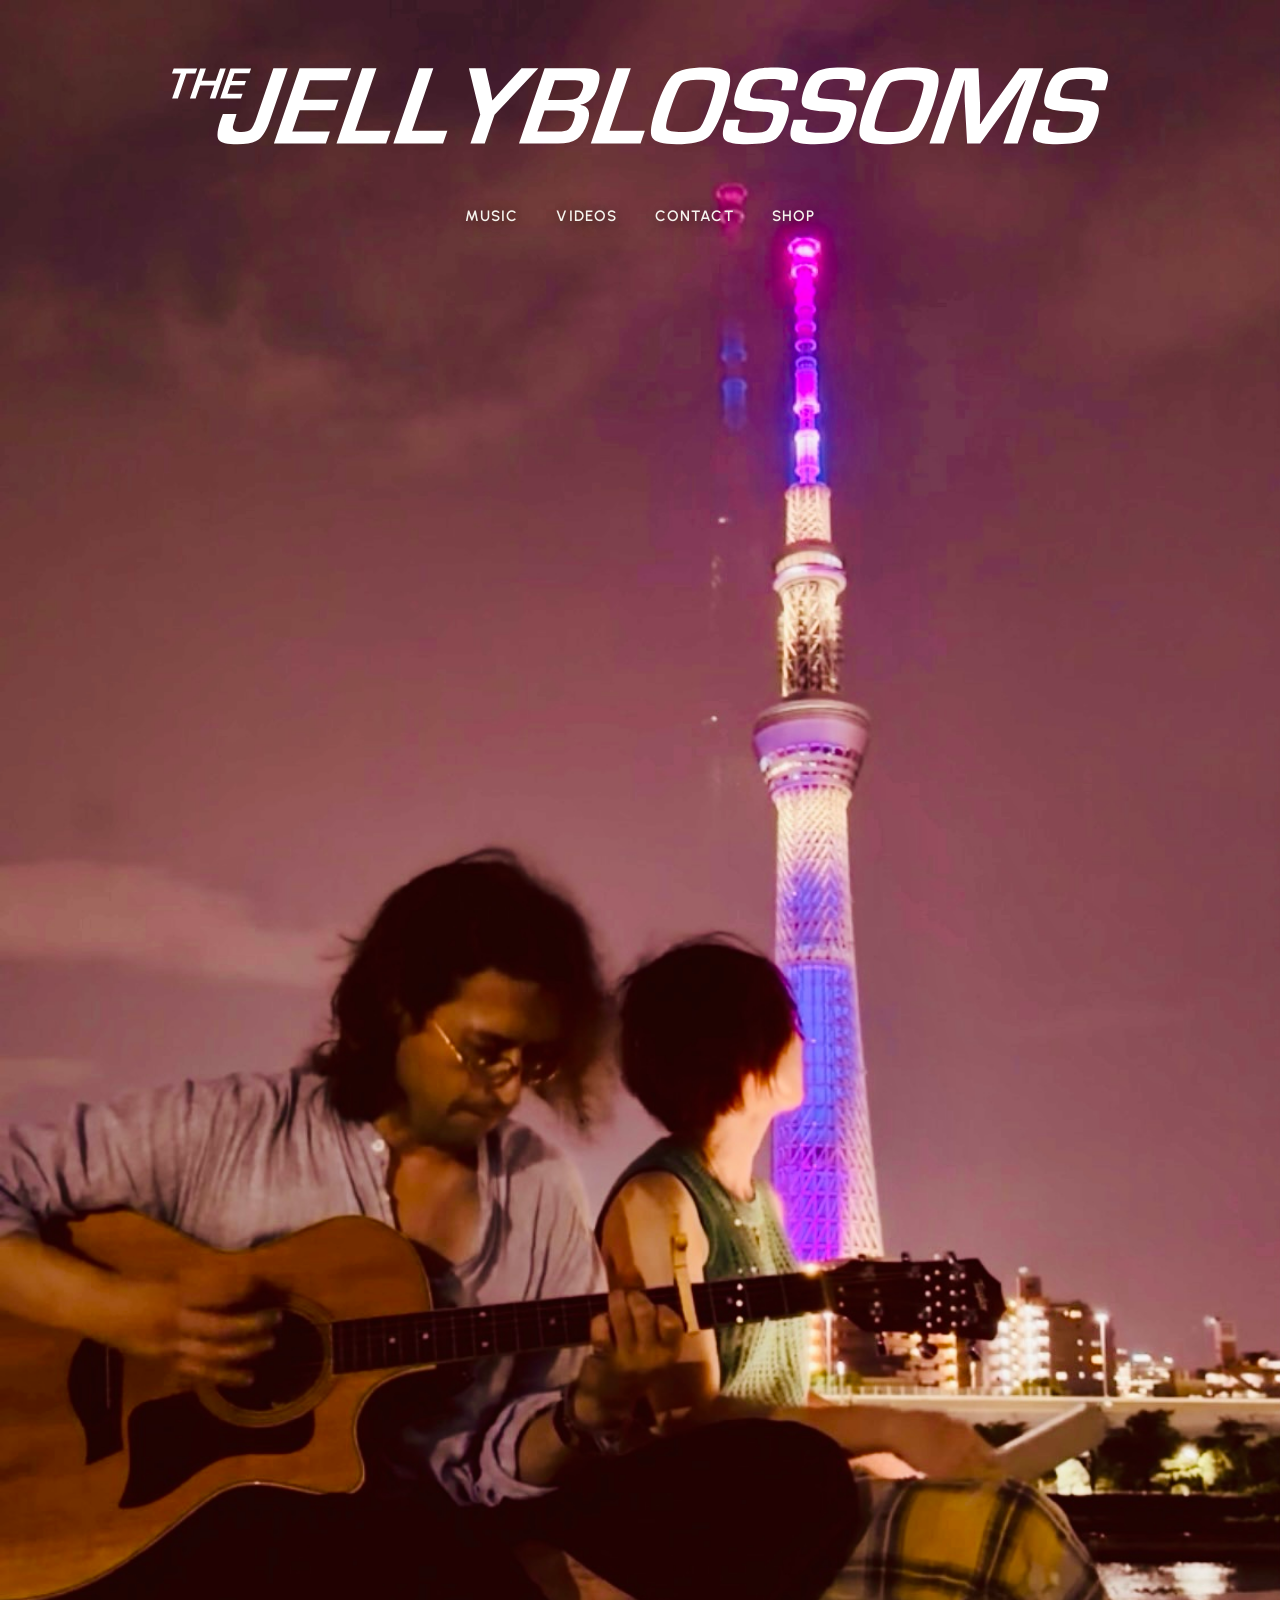
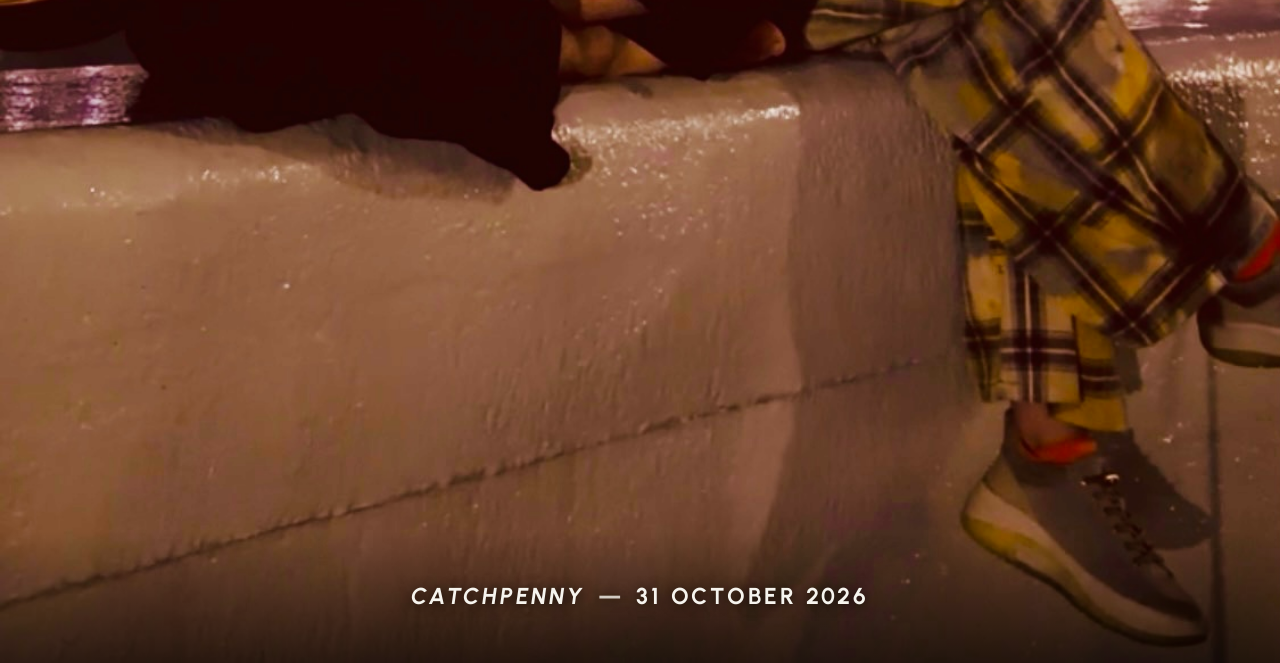
==== index.html @ b8af1d7a "Add files via upload" ====
<!DOCTYPE html>

<html lang="en"><head><meta charset="utf-8"/><meta content="width=device-width,initial-scale=1" name="viewport"/><meta content="#100b19" name="theme-color"/><meta content="The Jellyblossoms — Catchpenny" name="description"/><title>The Jellyblossoms</title><link as="image" href="assets/homepage-original.jpg" rel="preload"/><link href="https://fonts.googleapis.com" rel="preconnect"/><link crossorigin="" href="https://fonts.gstatic.com" rel="preconnect"/><link href="styles.css" rel="stylesheet"/><link href="assets/favicon.ico" rel="icon" sizes="any"/><link href="assets/favicon-512.png" rel="icon" sizes="512x512" type="image/png"/><link href="assets/apple-touch-icon.png" rel="apple-touch-icon"/></head>
<body class="homepage"><main class="photo-home">
<img alt="The Jellyblossoms playing guitar beside the illuminated Tokyo Skytree at night" class="hero-original" height="1989" src="assets/homepage-original.jpg" width="1125"/>
<header class="site-header"><a aria-label="The Jellyblossoms — Home" class="brand" href="index.html"><img alt="The Jellyblossoms" class="brand-logo" height="244" src="assets/jellyblossoms-logo.svg" width="1788"/></a><nav aria-label="Main navigation" class="nav"><a href="music.html">Music</a><a href="videos.html">Videos</a><a href="contact.html">Contact</a><a href="shop.html">Shop</a></nav></header>
<div class="home-bottom"><p class="release-name"><em>Catchpenny</em> <span class="release-separator">—</span> 31 October 2026</p></div>
</main></body></html>
---- styles.css ----
@import url('https://fonts.googleapis.com/css2?family=Urbanist:ital,wght@0,400;0,500;0,600;0,700;1,400;1,500;1,600;1,700&display=swap');
:root{--bg:#0c1019;--ink:#f6f4ee;--muted:#aeb8c6;--accent:#9ed9ed;--line:rgba(255,255,255,.23)}*{box-sizing:border-box}html{scroll-behavior:smooth}body{margin:0;background:var(--bg);color:var(--ink);font-family:'DM Sans',Arial,sans-serif;-webkit-font-smoothing:antialiased}a{color:inherit;text-decoration:none}button,input,textarea{font:inherit}button{cursor:pointer}.site-header{position:relative;z-index:10;text-align:center;padding:26px 20px 16px}.brand{display:inline-block;font-family:'Space Grotesk',sans-serif;font-weight:700;font-size:clamp(2rem,5vw,4.4rem);letter-spacing:-.07em;line-height:1.1}.nav{display:flex;justify-content:center;gap:clamp(18px,3.5vw,48px);margin:22px auto 0;flex-wrap:wrap}.nav a{font-weight:600;font-size:.91rem;letter-spacing:.015em;padding:4px 0;border-bottom:1px solid transparent;transition:color .2s,border .2s}.nav a:hover,.nav a.active{border-color:currentColor;color:var(--accent)}.home{height:100svh;min-height:620px;display:flex;flex-direction:column;position:relative;isolation:isolate;overflow:hidden;background:radial-gradient(ellipse at 40% 20%,#6b283e 0%,#20192a 42%,#080d18 100%)}.home:before{content:'';position:absolute;z-index:-2;inset:0;background-image:linear-gradient(90deg,rgba(9,10,20,.55),rgba(10,11,20,.05) 58%,rgba(10,11,20,.09)),url('assets/cosmic.webp');background-repeat:no-repeat;background-position:center,right 38%;background-size:cover,auto 115%;filter:saturate(1.07)}.home:after{content:'';position:absolute;z-index:-1;inset:0;background:linear-gradient(180deg,rgba(0,0,0,.46),transparent 28%,transparent 70%,rgba(0,0,0,.62))}.home .site-header{padding-top:34px}.home-bottom{margin-top:auto;padding:30px 24px 39px;text-align:center}.release-name{font-family:'Space Grotesk';font-size:clamp(1.35rem,3vw,2.1rem);font-weight:600;letter-spacing:-.045em}.release-meta{text-transform:uppercase;letter-spacing:.24em;font-size:.68rem;margin-top:6px;color:#e2dfdd}.content-page{min-height:100vh}.content-page .site-header{border-bottom:1px solid var(--line)}.container{width:min(1120px,calc(100% - 64px));margin:0 auto}.page-content{padding:clamp(48px,8vw,100px) 0}.music-layout{display:grid;grid-template-columns:minmax(0,1fr) minmax(0,1fr);gap:clamp(36px,7vw,100px);align-items:start}.cover{display:block;width:100%;box-shadow:0 18px 65px #0005}.eyebrow{text-transform:uppercase;letter-spacing:.2em;color:var(--muted);font-size:.72rem;font-weight:700;margin:0 0 18px}.heading{font-family:'Space Grotesk';font-size:clamp(2.8rem,6vw,5.4rem);line-height:1;letter-spacing:-.07em;font-weight:600;margin:0 0 17px}.subline{color:var(--muted);margin:0 0 34px}.tracks{list-style:none;counter-reset:song;padding:0;margin:26px 0 36px}.tracks li{counter-increment:song;display:grid;grid-template-columns:2.1rem 1fr;gap:9px;padding:14px 0;border-bottom:1px solid var(--line);font-size:1.04rem}.tracks li:before{content:counter(song,decimal-leading-zero);font-size:.75rem;color:var(--muted);padding-top:4px}.action{display:inline-flex;align-items:center;justify-content:center;min-height:48px;border:1px solid var(--ink);padding:12px 29px;border-radius:100px;font-size:.86rem;font-weight:700;letter-spacing:.025em;transition:.2s}.action:hover{background:var(--ink);color:var(--bg)}.plain-title{font-family:'Space Grotesk';font-size:clamp(2.8rem,6vw,5rem);letter-spacing:-.065em;font-weight:600;line-height:1.1;margin:0 0 32px}.quiet{color:var(--muted);font-size:1rem;line-height:1.65}.link-stack{max-width:600px;margin:42px auto 0;border-top:1px solid var(--line)}.link-row{display:flex;justify-content:space-between;align-items:center;padding:21px 3px;border-bottom:1px solid var(--line)}.link-row span:last-child{font-size:.76rem;color:var(--muted)}.two-cols{display:grid;grid-template-columns:1fr 1fr;gap:9vw;align-items:center}.contact-art{width:100%;max-height:600px;object-fit:cover}.contact-form{display:grid;gap:18px}.contact-form label{font-size:.82rem;color:var(--muted);display:grid;gap:7px}.contact-form input,.contact-form textarea{width:100%;background:transparent;border:1px solid var(--line);padding:12px 14px;color:var(--ink);border-radius:0;outline-offset:3px}.contact-form textarea{min-height:150px;resize:vertical}.contact-form button:disabled{opacity:.55;cursor:not-allowed}.pending{color:var(--muted);font-size:.78rem}.video-empty{border-top:1px solid var(--line);padding:30px 0;max-width:700px}.placeholder-card{aspect-ratio:16/9;background:linear-gradient(120deg,#162339,#381d32);border:1px solid var(--line);display:flex;align-items:center;justify-content:center;color:var(--muted);letter-spacing:.12em;text-transform:uppercase;font-size:.75rem}.footer{color:var(--muted);padding:34px 0;text-align:center;font-size:.72rem}.back{display:inline-block;margin-bottom:30px;color:var(--muted);font-size:.85rem}.back:hover{color:var(--ink)}@media(max-width:740px){.home{min-height:600px}.home:before{background-position:center,center 55%;background-size:cover,auto 100%}.site-header{padding:24px 16px 12px}.home .site-header{padding-top:26px}.brand{font-size:clamp(2rem,8.5vw,3.3rem)}.nav{gap:17px;margin-top:18px}.nav a{font-size:.86rem}.container{width:calc(100% - 42px)}.music-layout,.two-cols{grid-template-columns:1fr;gap:36px}.cover{max-width:560px}.page-content{padding:42px 0 65px}.heading{font-size:3.5rem}.contact-art{max-height:460px}.home-bottom{padding-bottom:28px}}@media(prefers-reduced-motion:reduce){*{scroll-behavior:auto!important;transition:none!important}}

/* v2: edge-to-edge lunar homepage, preserving the original photograph's proportions. */
.home { background:#070b17; }
.home:before { background-image:url('assets/lunar-jellyfish.webp'); background-size:cover; background-position:center center; filter:none; }
.home:after {background:linear-gradient(180deg,rgba(3,7,17,.55) 0%,rgba(3,7,17,.10) 25%,transparent 62%,rgba(3,7,17,.50) 100%)}
.home-bottom { padding-bottom:clamp(30px,5vh,60px) }
.release-name {font-size:clamp(1rem,1.9vw,1.4rem);font-weight:500;letter-spacing:.005em;text-shadow:0 1px 12px rgba(0,0,0,.8)}
.release-separator {padding:0 .18em;opacity:.8}
.cover {aspect-ratio:1 / 1;height:auto;object-fit:contain;align-self:start}
.music-layout {align-items:start}
.music-layout .tracks {margin-top:28px}
.listen-layout {display:grid;grid-template-columns:minmax(0,1fr) minmax(0,1fr);gap:clamp(36px,7vw,100px);align-items:start}
.listen-cover {width:100%}
.listen-layout .link-stack {margin:10px 0 0;max-width:none}
@media(max-width:740px){.home:before{background-size:cover;background-position:29% center}.listen-layout{grid-template-columns:1fr;gap:35px}.listen-cover{max-width:560px}.release-name{font-size:.96rem}}


/* v3 — restrained original-photo homepage; genuine image height, no cropping. */
:root {--accent:#f6f4ee}
body {font-family:Eurostile,Microgramma,"Arial",sans-serif}
.brand {display:inline-flex;align-items:baseline;justify-content:center;gap:clamp(.5rem,1.25vw,1.35rem);font-family:Eurostile,Microgramma,"Arial",sans-serif;font-size:inherit;letter-spacing:normal;white-space:nowrap;font-weight:900;font-style:italic;text-transform:uppercase;line-height:1}
.brand-the {font-size:clamp(.78rem,2.8vw,2.35rem);letter-spacing:-.045em}
.brand-main {font-size:clamp(1.35rem,6.2vw,5.8rem);letter-spacing:-.075em}
.nav a,.release-name {font-family:Eurostile,Microgramma,Arial,sans-serif;font-weight:700;letter-spacing:.06em;text-transform:uppercase}
.nav a {font-size:clamp(.7rem,1.25vw,.94rem)}
.photo-home {position:relative;width:100%;min-height:0;background:#100b19;line-height:0}
.hero-original {display:block;width:100%;height:auto;object-fit:contain}
.photo-home .site-header {position:absolute;z-index:2;top:0;left:0;right:0;padding:clamp(20px,3.5vw,58px) 10px 0;line-height:1.2;text-shadow:0 2px 14px rgba(0,0,0,.62)}
.photo-home .nav {margin-top:clamp(17px,2.1vw,32px);gap:clamp(15px,3vw,48px)}
.photo-home .nav a:hover {color:#fff;opacity:.75}
.photo-home .home-bottom {position:absolute;bottom:0;left:0;right:0;z-index:2;margin:0;padding:clamp(24px,4vw,66px) 14px clamp(25px,4vw,70px);line-height:1.3;background:linear-gradient(to top,rgba(0,0,0,.6),transparent)}
.photo-home .release-name {margin:0;font-size:clamp(.82rem,1.8vw,1.5rem);letter-spacing:.12em;font-weight:700}
/* Music: align album art's bottom edge with the Listen / Buy button. */
.music-layout .cover {width:100%;height:auto;max-width:380px;aspect-ratio:1/1;object-fit:contain}
@media (min-width:741px) {.music-layout {grid-template-columns:minmax(0,380px) minmax(0,1fr);gap:clamp(40px,7vw,90px)}}
@media (max-width:740px) {.brand {gap:.35rem}.brand-the {font-size:clamp(.58rem,2.9vw,.9rem)}.brand-main{font-size:clamp(1rem,5.8vw,2rem)}.photo-home .site-header{padding-top:23px}.photo-home .nav{gap:15px;margin-top:17px}.photo-home .home-bottom{padding-bottom:30px}.music-layout .cover{max-width:380px}}

/* v4 — unify all site lettering and top-align the small THE. */
:root { --site-type: Eurostile, Microgramma, "Arial", sans-serif; }
html, body, button, input, textarea, select, .brand, .nav a,
.heading, .plain-title, .release-name, .release-meta,
.tracks, .tracks li, .tracks li::before, .action,
.link-row, .link-row span, .eyebrow, .subline, .quiet,
.pending, .back, .footer, .contact-form label,
.contact-form input, .contact-form textarea, .placeholder-card {
  font-family: var(--site-type);
}
.brand { align-items: flex-start; }
.brand-the { align-self: flex-start; line-height: 1; }
.brand-main { line-height: 1; }
.heading, .plain-title { letter-spacing: -.045em; font-weight: 700; }
.nav a { letter-spacing: .055em; }
.tracks li { letter-spacing: .005em; }
@media(max-width:740px) {
  .brand { align-items: flex-start; }
}

/* v5 — Google Fonts / OFL: one consistent, publicly reproducible family.
   The main wordmark uses the real Bold Italic font, rather than a browser-sheared Roman face. */
:root { --site-type: 'Chakra Petch', 'Arial', sans-serif; }
body, .brand, .brand-the, .brand-main, .nav a, .heading, .plain-title,
.release-name, .release-meta, .tracks, .tracks li, .tracks li::before,
.action, .link-row, .eyebrow, .subline, .quiet, .pending, .back, .footer,
.contact-form label, .placeholder-card {font-family:var(--site-type)}
.brand {gap:clamp(.10rem,.38vw,.43rem);align-items:flex-start;line-height:1;}
.brand-the {font-size:clamp(.78rem,2.8vw,2.35rem);font-weight:700;font-style:italic;letter-spacing:-.065em;line-height:1;position:relative;top:-.045em;}
.brand-main {font-weight:700;font-style:italic;letter-spacing:-.062em;line-height:1;}
.nav a {font-weight:600;letter-spacing:.07em}
.heading, .plain-title {font-weight:700;letter-spacing:-.03em}
@media(max-width:740px){
 .brand{gap:clamp(.075rem,.33vw,.18rem)}
 .brand-the{font-size:clamp(.58rem,2.9vw,.9rem)}
}

/* v6 — signed-off Eurostile outline SVG logo; Urbanist across all live type. */
:root { --site-type: 'Urbanist', Arial, sans-serif; }
html, body, button, input, textarea, select {font-family:var(--site-type)}
.brand {display:inline-block;line-height:0;letter-spacing:normal;font-size:inherit;max-width:min(96vw,1100px);vertical-align:top;}
.brand-logo {display:block;width:min(88vw,980px);height:auto;max-width:100%;} 
.photo-home .site-header .brand-logo {width:min(88vw,980px);}
.nav a, .heading, .plain-title, .release-name, .release-meta, .tracks, .tracks li, .tracks li::before, .action, .link-row, .link-row span, .eyebrow, .subline, .quiet, .pending, .back, .footer, .contact-form label, .contact-form input, .contact-form textarea, .placeholder-card {font-family:var(--site-type)}
.release-name em {font-style:italic;}
@media(max-width:740px){.brand-logo,.photo-home .site-header .brand-logo{width:min(94vw,980px)}}

/* Contact form feedback */
.form-status{margin:0;min-height:1.4em;color:#d2e9df;font-size:.85rem;line-height:1.5}
.form-status:empty{min-height:0}
.form-status.is-error{color:#ffbeb9}
.contact-form button{background:transparent;color:var(--ink)}
.contact-form button:focus-visible{outline:2px solid var(--ink);outline-offset:4px}
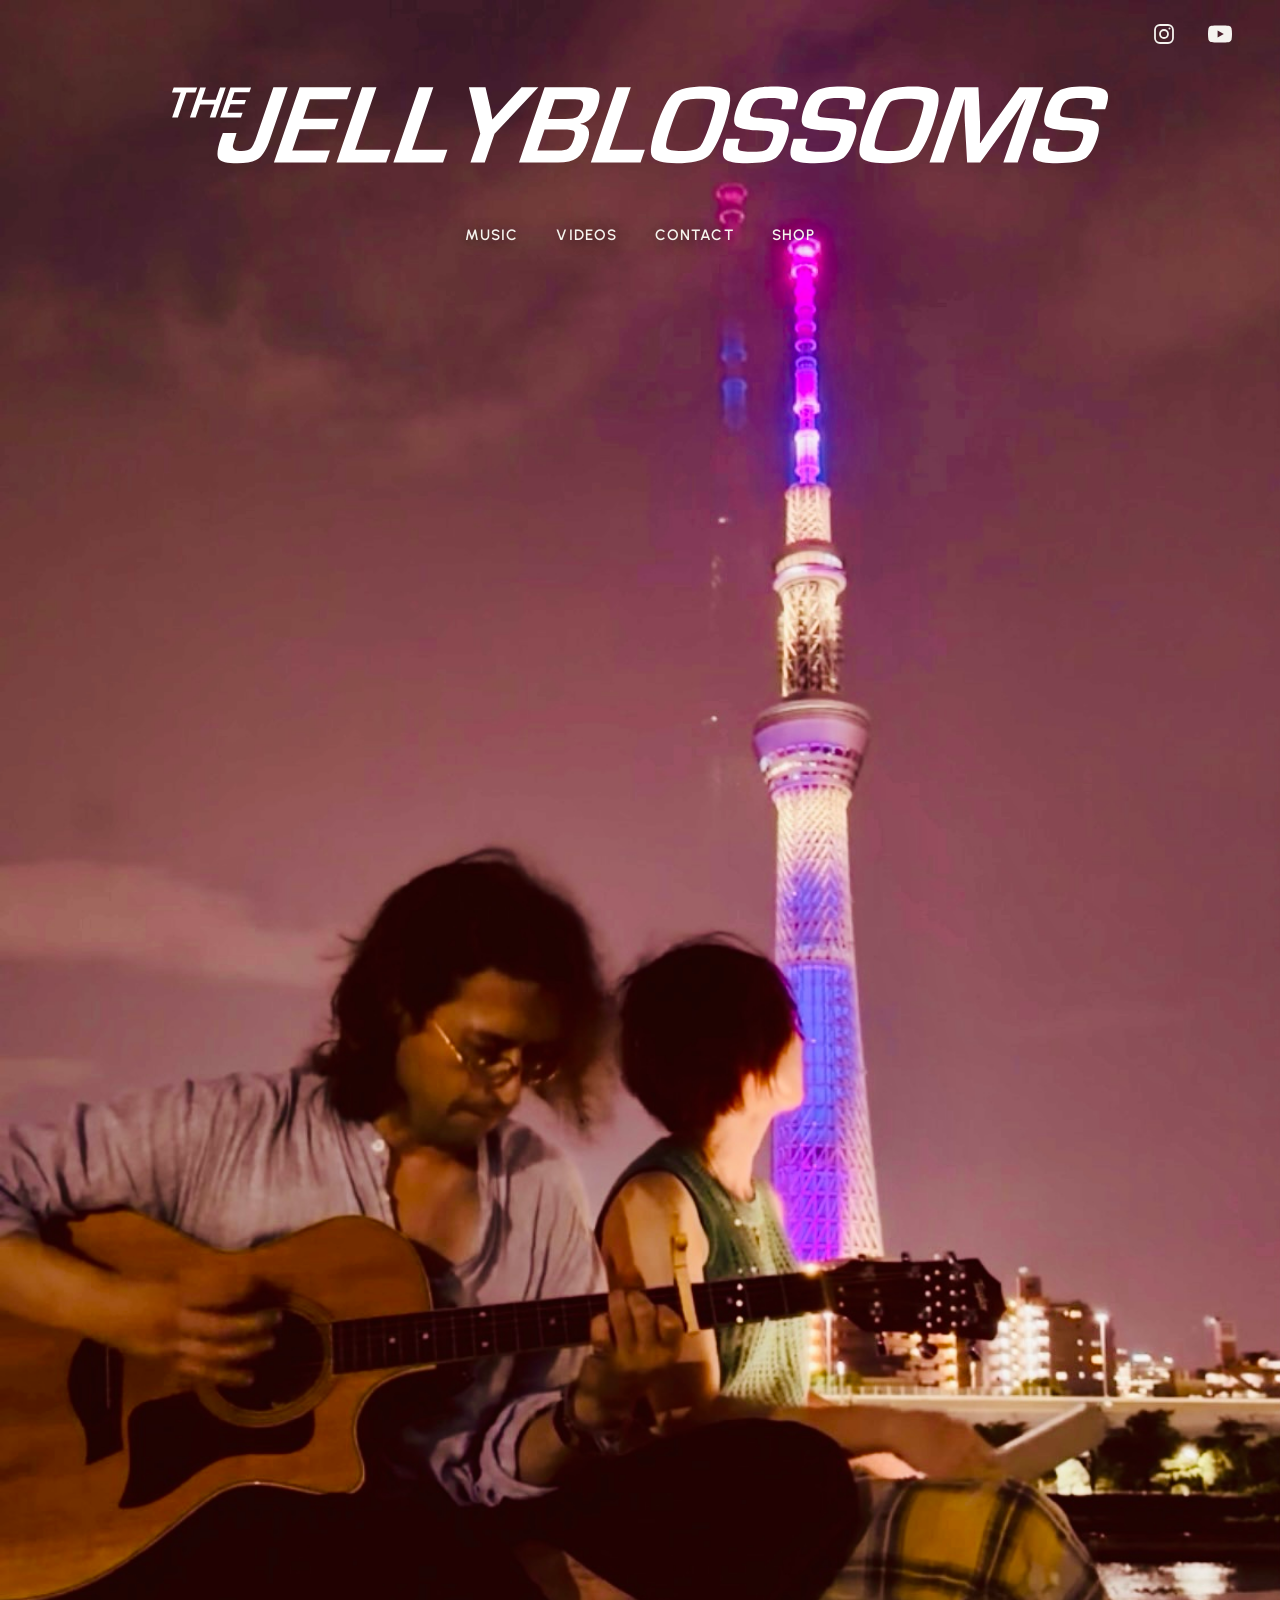
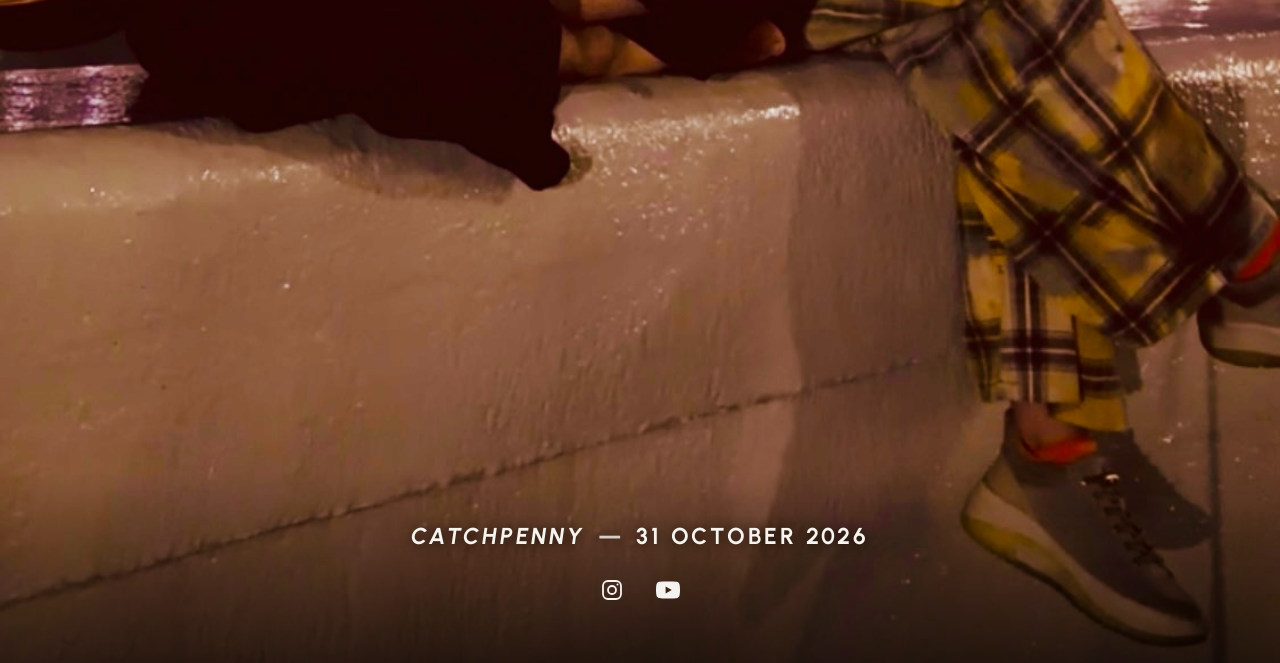
==== commit c7bb5dd2: "Add files via upload" ====
--- a/index.html
+++ b/index.html
@@ -1,8 +1,193 @@
 <!DOCTYPE html>
 
-<html lang="en"><head><meta charset="utf-8"/><meta content="width=device-width,initial-scale=1" name="viewport"/><meta content="#100b19" name="theme-color"/><meta content="The Jellyblossoms — Catchpenny" name="description"/><title>The Jellyblossoms</title><link as="image" href="assets/homepage-original.jpg" rel="preload"/><link href="https://fonts.googleapis.com" rel="preconnect"/><link crossorigin="" href="https://fonts.gstatic.com" rel="preconnect"/><link href="styles.css" rel="stylesheet"/><link href="assets/favicon.ico" rel="icon" sizes="any"/><link href="assets/favicon-512.png" rel="icon" sizes="512x512" type="image/png"/><link href="assets/apple-touch-icon.png" rel="apple-touch-icon"/></head>
-<body class="homepage"><main class="photo-home">
+<html lang="en">
+<head>
+<meta charset="utf-8"/>
+<meta content="width=device-width,initial-scale=1" name="viewport"/>
+<meta content="#100b19" name="theme-color"/>
+<meta content="The Jellyblossoms — Catchpenny" name="description"/>
+<title>The Jellyblossoms</title>
+<link as="image" href="assets/homepage-original.jpg" rel="preload"/>
+<link href="https://fonts.googleapis.com" rel="preconnect"/>
+<link crossorigin="" href="https://fonts.gstatic.com" rel="preconnect"/>
+<link href="styles.css" rel="stylesheet"/>
+<link href="assets/favicon.ico" rel="icon" sizes="any"/>
+<link href="assets/favicon-512.png" rel="icon" sizes="512x512" type="image/png"/>
+<link href="assets/apple-touch-icon.png" rel="apple-touch-icon"/>
+<style>
+    .site-header {
+      position: relative;
+      padding-top: 64px;
+    }
+
+    .social-links {
+      display: flex;
+      justify-content: center;
+      align-items: center;
+      gap: 12px;
+    }
+
+    .social-links a {
+      display: inline-flex;
+      align-items: center;
+      justify-content: center;
+      width: 44px;
+      height: 44px;
+      color: #f5f3ef;
+      border-radius: 6px;
+      text-decoration: none;
+      transition: opacity 150ms ease;
+    }
+
+    .social-links a:hover {
+      opacity: 0.7;
+    }
+
+    .social-links a:focus-visible {
+      outline: 2px solid currentColor;
+      outline-offset: 3px;
+    }
+
+    .social-links svg {
+      display: block;
+      width: 24px;
+      height: 24px;
+    }
+
+    .header-socials {
+      position: absolute;
+      top: 12px;
+      right: clamp(16px, 3vw, 48px);
+      z-index: 2;
+    }
+
+    @media (max-width: 600px) {
+      .header-socials {
+        position: static;
+        width: 100%;
+        margin-bottom: 12px;
+      }
+
+      .site-header {
+        padding-top: 16px;
+        flex-wrap: wrap;
+      }
+    }
+  
+    /* Preserve the photo homepage layout. */
+    .photo-home .site-header { padding-top: 64px; }
+    .home-social-footer { margin-top: 16px; line-height: 1; }
+    @media (max-width: 600px) {
+      .photo-home .site-header { padding-top: 16px; }
+    }
+</style>
+</head>
+<body class="homepage">
+<main class="photo-home">
 <img alt="The Jellyblossoms playing guitar beside the illuminated Tokyo Skytree at night" class="hero-original" height="1989" src="assets/homepage-original.jpg" width="1125"/>
-<header class="site-header"><a aria-label="The Jellyblossoms — Home" class="brand" href="index.html"><img alt="The Jellyblossoms" class="brand-logo" height="244" src="assets/jellyblossoms-logo.svg" width="1788"/></a><nav aria-label="Main navigation" class="nav"><a href="music.html">Music</a><a href="videos.html">Videos</a><a href="contact.html">Contact</a><a href="shop.html">Shop</a></nav></header>
-<div class="home-bottom"><p class="release-name"><em>Catchpenny</em> <span class="release-separator">—</span> 31 October 2026</p></div>
-</main></body></html>+<header class="site-header">
+<nav class="social-links header-socials" aria-label="Header social media">
+      <a
+        href="https://www.instagram.com/thejellyblossoms_official/"
+        target="_blank"
+        rel="noopener noreferrer"
+        aria-label="The Jellyblossoms on Instagram (opens in a new tab)"
+        title="Instagram"
+      >
+        <svg
+          xmlns="http://www.w3.org/2000/svg"
+          viewBox="0 0 24 24"
+          fill="none"
+          stroke="currentColor"
+          stroke-width="1.8"
+          aria-hidden="true"
+          focusable="false"
+        >
+          <rect x="3" y="3" width="18" height="18" rx="5"/>
+          <circle cx="12" cy="12" r="4"/>
+          <circle cx="17.5" cy="6.5" r="1" fill="currentColor" stroke="none"/>
+        </svg>
+      </a>
+
+      <a
+        href="https://www.youtube.com/@thejellyblossoms"
+        target="_blank"
+        rel="noopener noreferrer"
+        aria-label="The Jellyblossoms on YouTube (opens in a new tab)"
+        title="YouTube"
+      >
+        <svg
+          xmlns="http://www.w3.org/2000/svg"
+          viewBox="0 0 24 24"
+          aria-hidden="true"
+          focusable="false"
+        >
+          <path
+            fill="currentColor"
+            d="M23.5 6.2a3 3 0 0 0-2.1-2.1C19.5 3.6 12 3.6 12 3.6s-7.5 0-9.4.5A3 3 0 0 0 .5 6.2 31 31 0 0 0 0 12a31 31 0 0 0 .5 5.8 3 3 0 0 0 2.1 2.1c1.9.5 9.4.5 9.4.5s7.5 0 9.4-.5a3 3 0 0 0 2.1-2.1A31 31 0 0 0 24 12a31 31 0 0 0-.5-5.8ZM9.6 15.6V8.4l6.2 3.6-6.2 3.6Z"
+          />
+        </svg>
+      </a>
+    </nav>
+<a aria-label="The Jellyblossoms — Home" class="brand" href="index.html">
+<img alt="The Jellyblossoms" class="brand-logo" height="244" src="assets/jellyblossoms-logo.svg" width="1788"/>
+</a>
+<nav aria-label="Main navigation" class="nav">
+<a href="music.html">Music</a>
+<a href="videos.html">Videos</a>
+<a href="contact.html">Contact</a>
+<a href="shop.html">Shop</a>
+</nav>
+</header>
+<div class="home-bottom">
+<p class="release-name">
+<em>Catchpenny</em> <span class="release-separator">—</span> 31 October 2026</p>
+<footer class="home-social-footer">
+<nav class="social-links" aria-label="Footer social media">
+      <a
+        href="https://www.instagram.com/thejellyblossoms_official/"
+        target="_blank"
+        rel="noopener noreferrer"
+        aria-label="The Jellyblossoms on Instagram (opens in a new tab)"
+        title="Instagram"
+      >
+        <svg
+          xmlns="http://www.w3.org/2000/svg"
+          viewBox="0 0 24 24"
+          fill="none"
+          stroke="currentColor"
+          stroke-width="1.8"
+          aria-hidden="true"
+          focusable="false"
+        >
+          <rect x="3" y="3" width="18" height="18" rx="5"/>
+          <circle cx="12" cy="12" r="4"/>
+          <circle cx="17.5" cy="6.5" r="1" fill="currentColor" stroke="none"/>
+        </svg>
+      </a>
+
+      <a
+        href="https://www.youtube.com/@thejellyblossoms"
+        target="_blank"
+        rel="noopener noreferrer"
+        aria-label="The Jellyblossoms on YouTube (opens in a new tab)"
+        title="YouTube"
+      >
+        <svg
+          xmlns="http://www.w3.org/2000/svg"
+          viewBox="0 0 24 24"
+          aria-hidden="true"
+          focusable="false"
+        >
+          <path
+            fill="currentColor"
+            d="M23.5 6.2a3 3 0 0 0-2.1-2.1C19.5 3.6 12 3.6 12 3.6s-7.5 0-9.4.5A3 3 0 0 0 .5 6.2 31 31 0 0 0 0 12a31 31 0 0 0 .5 5.8 3 3 0 0 0 2.1 2.1c1.9.5 9.4.5 9.4.5s7.5 0 9.4-.5a3 3 0 0 0 2.1-2.1A31 31 0 0 0 24 12a31 31 0 0 0-.5-5.8ZM9.6 15.6V8.4l6.2 3.6-6.2 3.6Z"
+          />
+        </svg>
+      </a>
+    </nav>
+</footer>
+</div>
+</main>
+</body>
+</html>
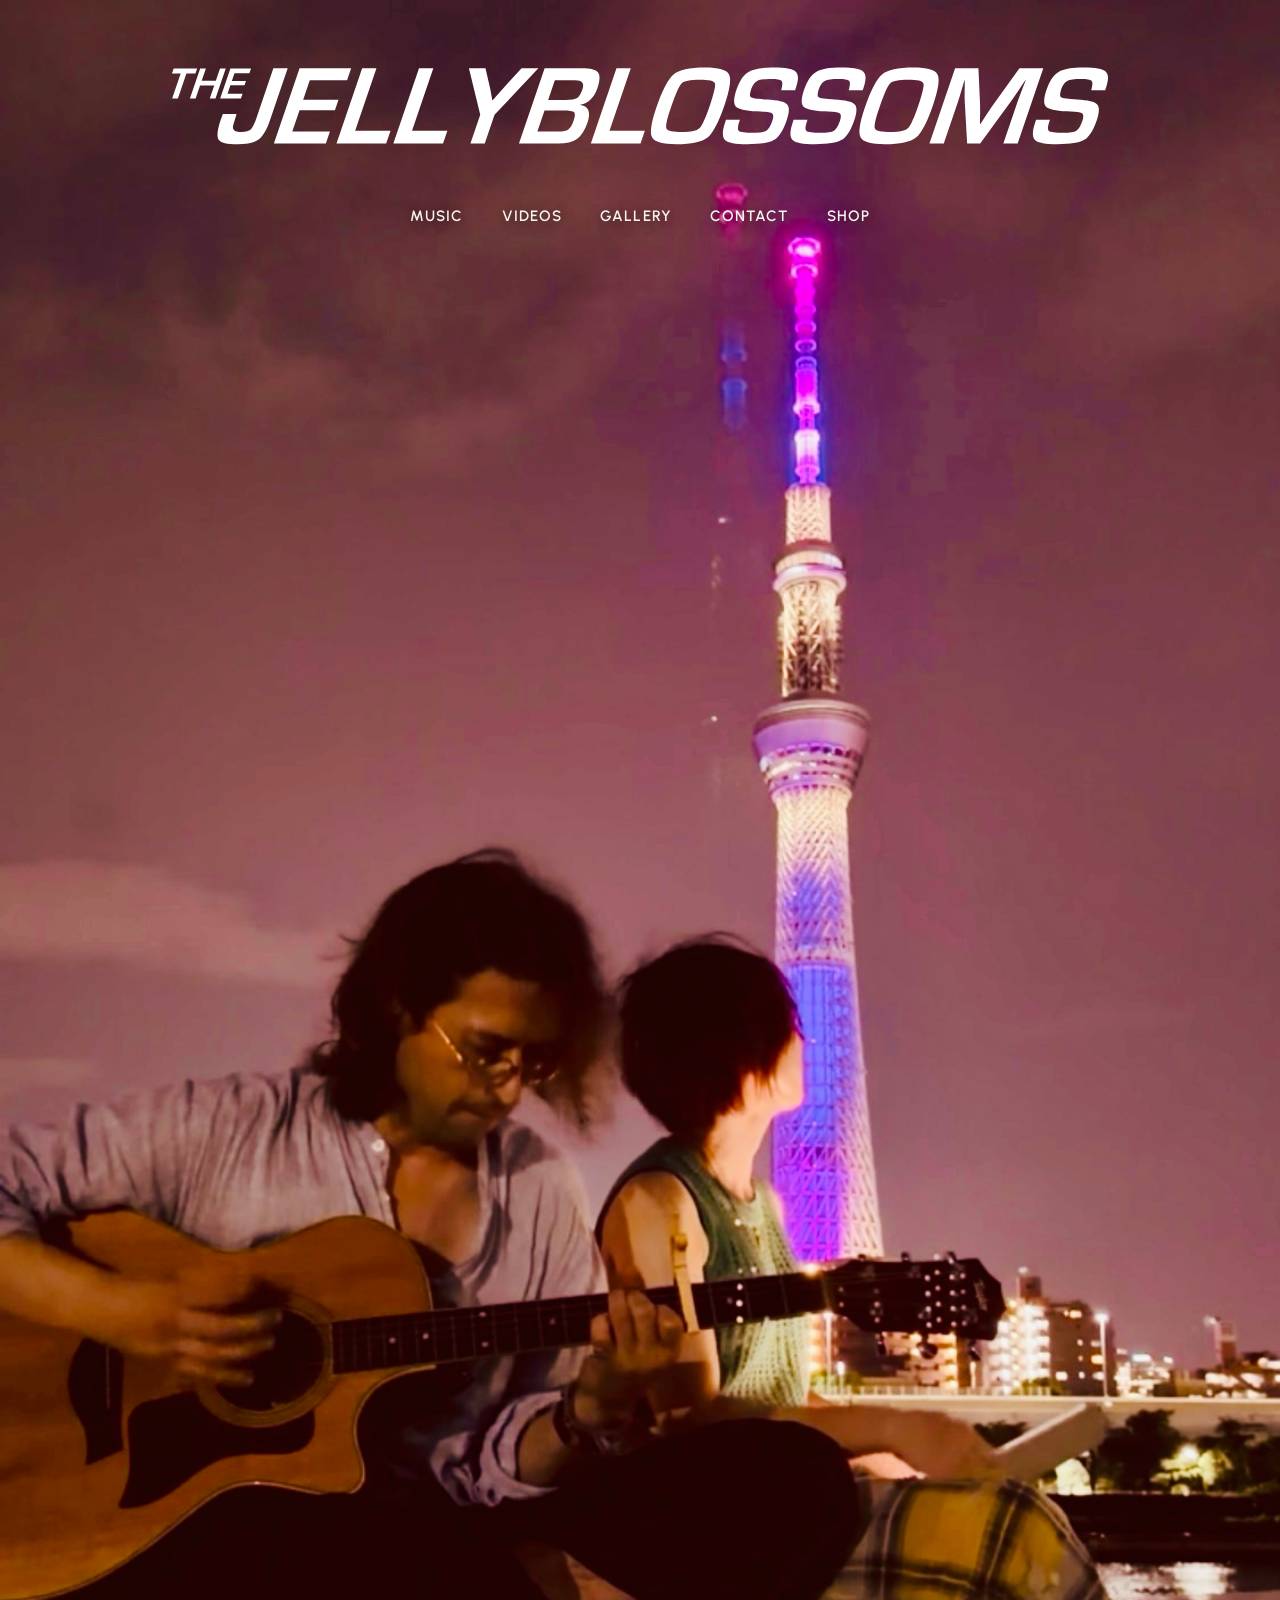
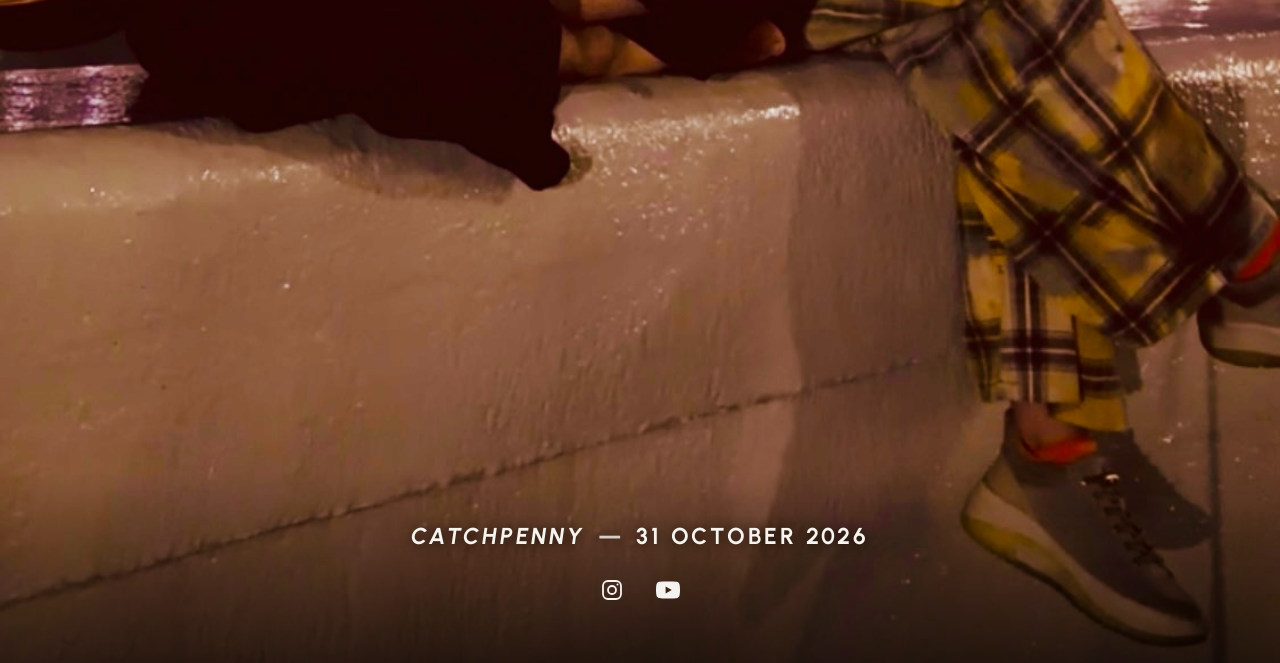
==== commit 199212ec: "Add files via upload" ====
--- a/index.html
+++ b/index.html
@@ -15,126 +15,25 @@
 <link href="assets/favicon-512.png" rel="icon" sizes="512x512" type="image/png"/>
 <link href="assets/apple-touch-icon.png" rel="apple-touch-icon"/>
 <style>
-    .site-header {
-      position: relative;
-      padding-top: 64px;
-    }
-
-    .social-links {
-      display: flex;
-      justify-content: center;
-      align-items: center;
-      gap: 12px;
-    }
-
-    .social-links a {
-      display: inline-flex;
-      align-items: center;
-      justify-content: center;
-      width: 44px;
-      height: 44px;
-      color: #f5f3ef;
-      border-radius: 6px;
-      text-decoration: none;
-      transition: opacity 150ms ease;
-    }
-
-    .social-links a:hover {
-      opacity: 0.7;
-    }
-
-    .social-links a:focus-visible {
-      outline: 2px solid currentColor;
-      outline-offset: 3px;
-    }
-
-    .social-links svg {
-      display: block;
-      width: 24px;
-      height: 24px;
-    }
-
-    .header-socials {
-      position: absolute;
-      top: 12px;
-      right: clamp(16px, 3vw, 48px);
-      z-index: 2;
-    }
-
-    @media (max-width: 600px) {
-      .header-socials {
-        position: static;
-        width: 100%;
-        margin-bottom: 12px;
-      }
-
-      .site-header {
-        padding-top: 16px;
-        flex-wrap: wrap;
-      }
-    }
-  
-    /* Preserve the photo homepage layout. */
-    .photo-home .site-header { padding-top: 64px; }
+    .social-links { display: flex; justify-content: center; align-items: center; gap: 12px; }
+    .social-links a { display: inline-flex; align-items: center; justify-content: center; width: 44px; height: 44px; color: #f5f3ef; border-radius: 6px; text-decoration: none; transition: opacity 150ms ease; }
+    .social-links a:hover { opacity: .7; }
+    .social-links a:focus-visible { outline: 2px solid currentColor; outline-offset: 3px; }
+    .social-links svg { display: block; width: 24px; height: 24px; }
     .home-social-footer { margin-top: 16px; line-height: 1; }
-    @media (max-width: 600px) {
-      .photo-home .site-header { padding-top: 16px; }
-    }
 </style>
 </head>
 <body class="homepage">
 <main class="photo-home">
 <img alt="The Jellyblossoms playing guitar beside the illuminated Tokyo Skytree at night" class="hero-original" height="1989" src="assets/homepage-original.jpg" width="1125"/>
 <header class="site-header">
-<nav class="social-links header-socials" aria-label="Header social media">
-      <a
-        href="https://www.instagram.com/thejellyblossoms_official/"
-        target="_blank"
-        rel="noopener noreferrer"
-        aria-label="The Jellyblossoms on Instagram (opens in a new tab)"
-        title="Instagram"
-      >
-        <svg
-          xmlns="http://www.w3.org/2000/svg"
-          viewBox="0 0 24 24"
-          fill="none"
-          stroke="currentColor"
-          stroke-width="1.8"
-          aria-hidden="true"
-          focusable="false"
-        >
-          <rect x="3" y="3" width="18" height="18" rx="5"/>
-          <circle cx="12" cy="12" r="4"/>
-          <circle cx="17.5" cy="6.5" r="1" fill="currentColor" stroke="none"/>
-        </svg>
-      </a>
-
-      <a
-        href="https://www.youtube.com/@thejellyblossoms"
-        target="_blank"
-        rel="noopener noreferrer"
-        aria-label="The Jellyblossoms on YouTube (opens in a new tab)"
-        title="YouTube"
-      >
-        <svg
-          xmlns="http://www.w3.org/2000/svg"
-          viewBox="0 0 24 24"
-          aria-hidden="true"
-          focusable="false"
-        >
-          <path
-            fill="currentColor"
-            d="M23.5 6.2a3 3 0 0 0-2.1-2.1C19.5 3.6 12 3.6 12 3.6s-7.5 0-9.4.5A3 3 0 0 0 .5 6.2 31 31 0 0 0 0 12a31 31 0 0 0 .5 5.8 3 3 0 0 0 2.1 2.1c1.9.5 9.4.5 9.4.5s7.5 0 9.4-.5a3 3 0 0 0 2.1-2.1A31 31 0 0 0 24 12a31 31 0 0 0-.5-5.8ZM9.6 15.6V8.4l6.2 3.6-6.2 3.6Z"
-          />
-        </svg>
-      </a>
-    </nav>
 <a aria-label="The Jellyblossoms — Home" class="brand" href="index.html">
 <img alt="The Jellyblossoms" class="brand-logo" height="244" src="assets/jellyblossoms-logo.svg" width="1788"/>
 </a>
 <nav aria-label="Main navigation" class="nav">
 <a href="music.html">Music</a>
 <a href="videos.html">Videos</a>
+<a href="gallery.html">Gallery</a>
 <a href="contact.html">Contact</a>
 <a href="shop.html">Shop</a>
 </nav>
